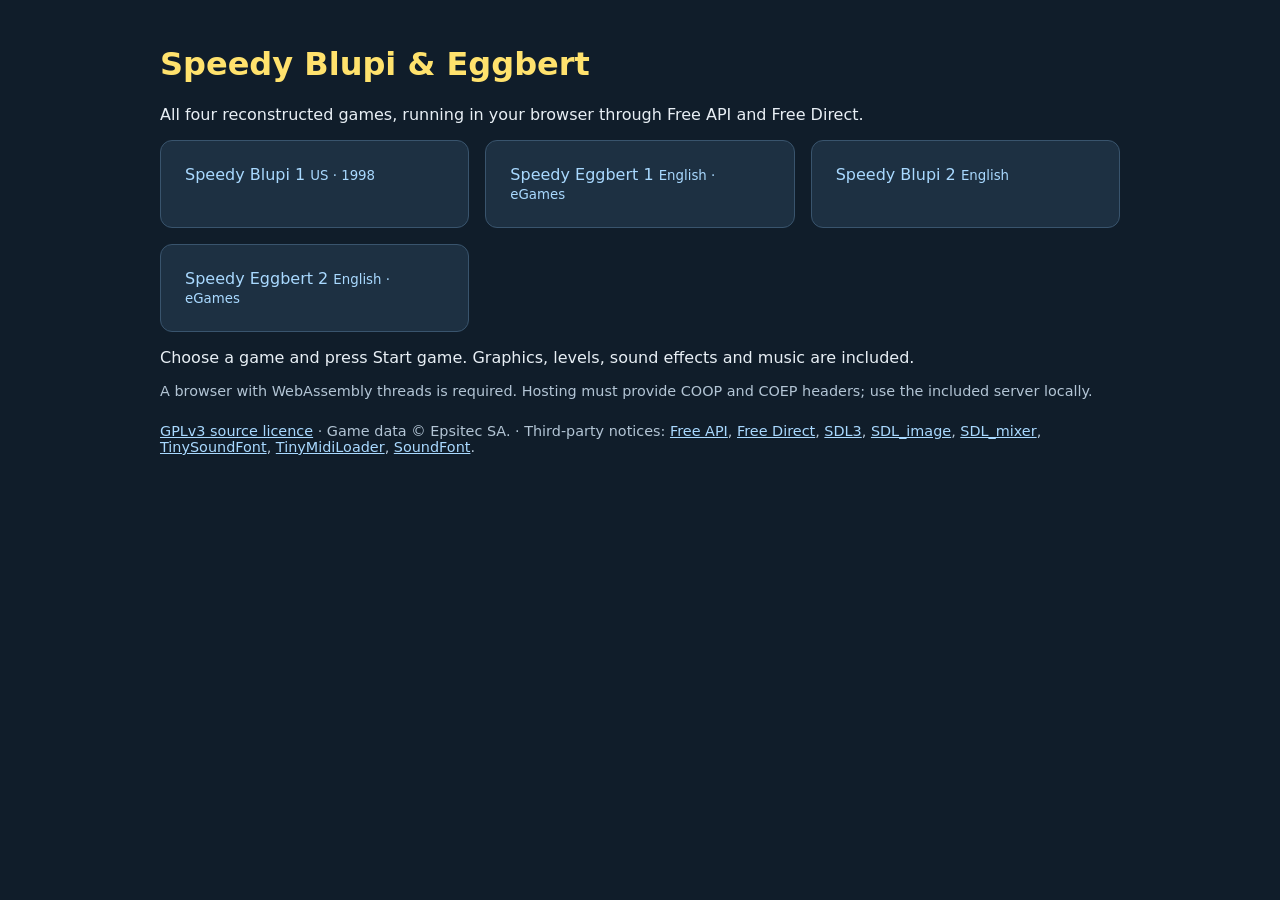
==== freeapi/web/index.html @ 3a6462b3 "Build all four reconstructed games for the web through Free API Extend the local Free API prototype " ====
<!doctype html>
<html lang="en">
<meta charset="utf-8">
<meta name="viewport" content="width=device-width,initial-scale=1">
<title>Speedy Blupi &amp; Eggbert 1 &amp; 2</title>
<link rel="stylesheet" href="style.css">
<body><main>
<h1>Speedy Blupi &amp; Eggbert</h1>
<p>All four reconstructed games, running in your browser through Free API and Free Direct.</p>
<div class="games">
  <a href="sb1-blupi/">Speedy Blupi 1 <small>US · 1998</small></a>
  <a href="sb1-eggbert/">Speedy Eggbert 1 <small>English · eGames</small></a>
  <a href="sb2-blupi/">Speedy Blupi 2 <small>English</small></a>
  <a href="sb2-eggbert/">Speedy Eggbert 2 <small>English · eGames</small></a>
</div>
<p>Choose a game and press Start game. Graphics, levels, sound effects and music are included.</p>
<p class="hint">A browser with WebAssembly threads is required. Hosting must provide COOP and COEP headers; use the included server locally.</p>
<footer id="licenses"><a href="COPYING.txt">GPLv3 source licence</a> · Game data © Epsitec SA. · Third-party notices: <a href="licenses/FreeAPI.txt">Free API</a>, <a href="licenses/FreeDirect.txt">Free Direct</a>, <a href="licenses/SDL3.txt">SDL3</a>, <a href="licenses/SDL3_image.txt">SDL_image</a>, <a href="licenses/SDL3_mixer.txt">SDL_mixer</a>, <a href="licenses/tsf.h">TinySoundFont</a>, <a href="licenses/tml.h">TinyMidiLoader</a>, <a href="licenses/SoundFont.txt">SoundFont</a>.</footer>
</main></body></html>
---- freeapi/web/style.css ----
:root { color-scheme: dark; font-family: system-ui, sans-serif; background: #101d2a; color: #e8eff5; }
body { margin: 0; }
main { max-width: 960px; margin: auto; padding: 24px; }
h1 { color: #ffe26d; }
a { color: #a9d9ff; }
section { padding: 20px; background: #1d3042; border-radius: 12px; }
label { display: block; margin: 12px 0; }
input { margin: 8px; max-width: 100%; }
button, .button { display: inline-block; background: #f1cc50; color: #102131; font: inherit; border: 0; border-radius: 6px; padding: 10px 16px; cursor: pointer; }
button:disabled { opacity: .45; cursor: default; }
button:focus-visible, a:focus-visible, .button:focus-within { outline: 3px solid white; outline-offset: 3px; }
.actions { display: flex; align-items: center; flex-wrap: wrap; gap: 12px; }
.hint, footer { font-size: .9rem; color: #b3c5d5; }
canvas { width: 100%; max-width: 960px; height: auto; aspect-ratio: 4/3; display: block; background: #000; image-rendering: pixelated; touch-action: none; }
canvas:fullscreen { object-fit: contain; height: 100%; max-width: none; background: #000; }
pre { white-space: pre-wrap; overflow-wrap: anywhere; max-height: 240px; overflow-y: auto; }
.games { display: grid; grid-template-columns: repeat(auto-fit, minmax(240px, 1fr)); gap: 16px; }
.games a { padding: 24px; background: #1d3042; border: 1px solid #39546d; border-radius: 12px; text-decoration: none; }
footer { margin-top: 24px; }
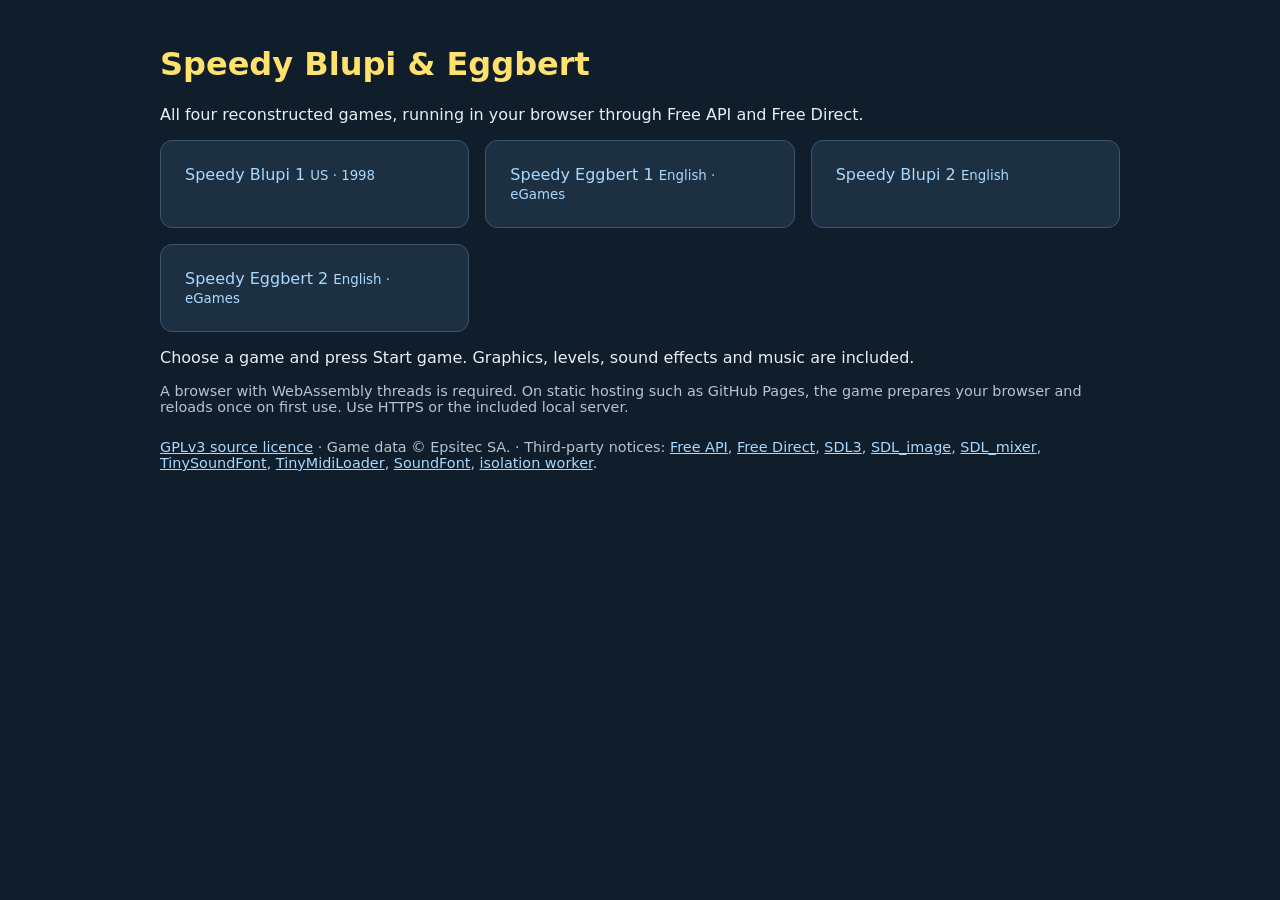
==== commit d2e2680e: "Support threaded web games on GitHub Pages Register a package-scoped isolation service worker before" ====
--- a/freeapi/web/index.html
+++ b/freeapi/web/index.html
@@ -14,6 +14,6 @@
   <a href="sb2-eggbert/">Speedy Eggbert 2 <small>English · eGames</small></a>
 </div>
 <p>Choose a game and press Start game. Graphics, levels, sound effects and music are included.</p>
-<p class="hint">A browser with WebAssembly threads is required. Hosting must provide COOP and COEP headers; use the included server locally.</p>
-<footer id="licenses"><a href="COPYING.txt">GPLv3 source licence</a> · Game data © Epsitec SA. · Third-party notices: <a href="licenses/FreeAPI.txt">Free API</a>, <a href="licenses/FreeDirect.txt">Free Direct</a>, <a href="licenses/SDL3.txt">SDL3</a>, <a href="licenses/SDL3_image.txt">SDL_image</a>, <a href="licenses/SDL3_mixer.txt">SDL_mixer</a>, <a href="licenses/tsf.h">TinySoundFont</a>, <a href="licenses/tml.h">TinyMidiLoader</a>, <a href="licenses/SoundFont.txt">SoundFont</a>.</footer>
+<p class="hint">A browser with WebAssembly threads is required. On static hosting such as GitHub Pages, the game prepares your browser and reloads once on first use. Use HTTPS or the included local server.</p>
+<footer id="licenses"><a href="COPYING.txt">GPLv3 source licence</a> · Game data © Epsitec SA. · Third-party notices: <a href="licenses/FreeAPI.txt">Free API</a>, <a href="licenses/FreeDirect.txt">Free Direct</a>, <a href="licenses/SDL3.txt">SDL3</a>, <a href="licenses/SDL3_image.txt">SDL_image</a>, <a href="licenses/SDL3_mixer.txt">SDL_mixer</a>, <a href="licenses/tsf.h">TinySoundFont</a>, <a href="licenses/tml.h">TinyMidiLoader</a>, <a href="licenses/SoundFont.txt">SoundFont</a>, <a href="licenses/coi-serviceworker.txt">isolation worker</a>.</footer>
 </main></body></html>
